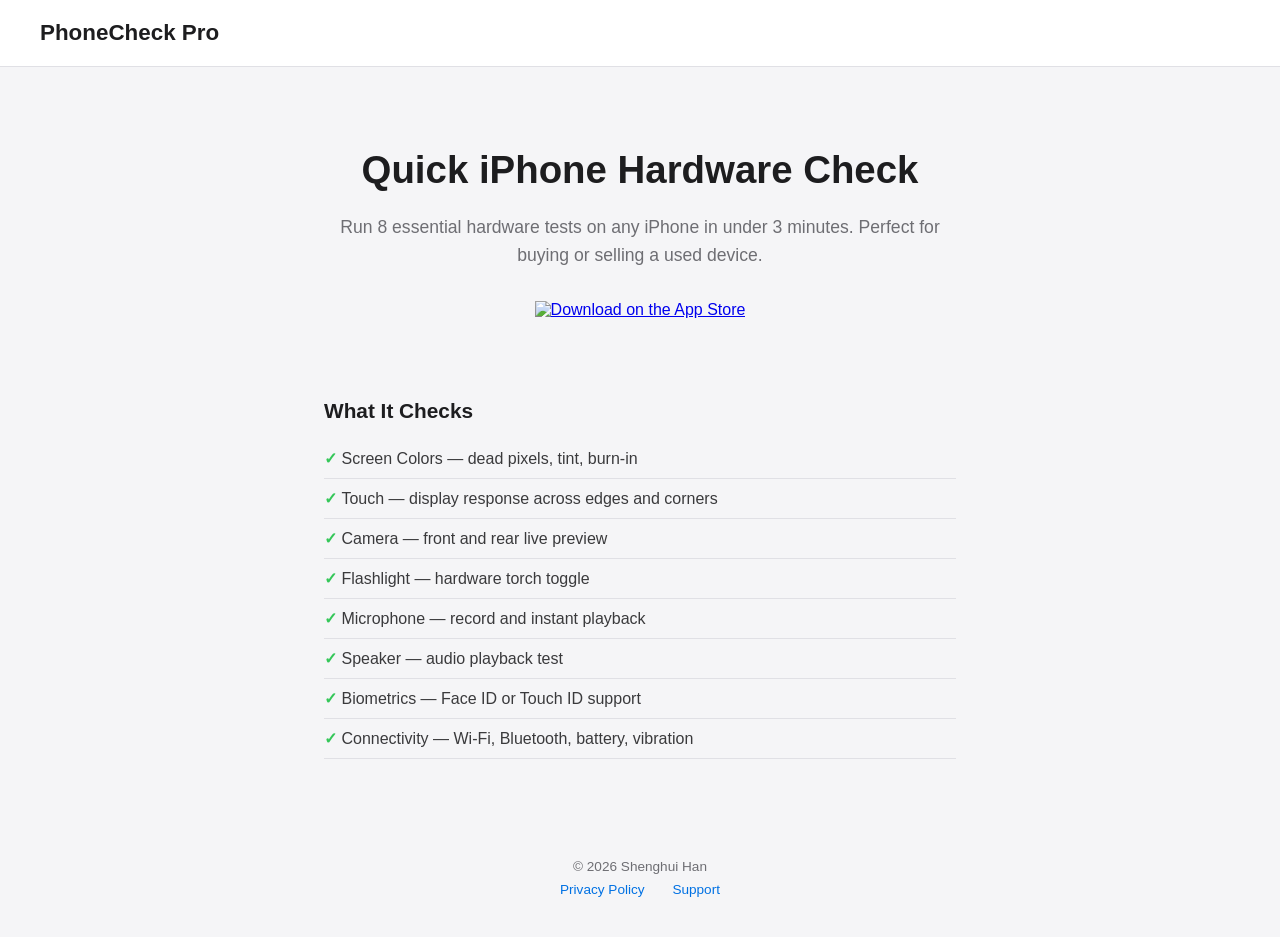
==== index.html @ a84417f9 "Initial site: index, privacy, support pages" ====
<!DOCTYPE html>
<html lang="en">
<head>
  <meta charset="UTF-8">
  <meta name="viewport" content="width=device-width, initial-scale=1.0">
  <title>PhoneCheck Pro</title>
  <style>
    * { margin: 0; padding: 0; box-sizing: border-box; }
    body { font-family: -apple-system, BlinkMacSystemFont, "Segoe UI", sans-serif; background: #f5f5f7; color: #1d1d1f; }
    header { background: #fff; padding: 20px 40px; border-bottom: 1px solid #e0e0e5; }
    header h1 { font-size: 1.4rem; font-weight: 600; }
    .hero { max-width: 680px; margin: 80px auto; padding: 0 24px; text-align: center; }
    .hero h2 { font-size: 2.4rem; font-weight: 700; line-height: 1.2; margin-bottom: 20px; }
    .hero p { font-size: 1.1rem; color: #6e6e73; line-height: 1.6; margin-bottom: 32px; }
    .badge a { display: inline-block; }
    .badge img { height: 52px; }
    .features { max-width: 680px; margin: 60px auto; padding: 0 24px; }
    .features h3 { font-size: 1.3rem; font-weight: 600; margin-bottom: 16px; }
    .features ul { list-style: none; }
    .features ul li { padding: 10px 0; border-bottom: 1px solid #e0e0e5; color: #3a3a3c; font-size: 1rem; }
    .features ul li::before { content: "✓  "; color: #34c759; font-weight: 700; }
    footer { text-align: center; padding: 40px; color: #6e6e73; font-size: 0.85rem; }
    footer a { color: #0071e3; text-decoration: none; margin: 0 12px; }
  </style>
</head>
<body>
  <header>
    <h1>PhoneCheck Pro</h1>
  </header>
  <div class="hero">
    <h2>Quick iPhone Hardware Check</h2>
    <p>Run 8 essential hardware tests on any iPhone in under 3 minutes. Perfect for buying or selling a used device.</p>
    <div class="badge">
      <a href="https://apps.apple.com/app/id" aria-label="Download on the App Store">
        <img src="https://developer.apple.com/assets/elements/badges/download-on-the-app-store.svg" alt="Download on the App Store">
      </a>
    </div>
  </div>
  <div class="features">
    <h3>What It Checks</h3>
    <ul>
      <li>Screen Colors — dead pixels, tint, burn-in</li>
      <li>Touch — display response across edges and corners</li>
      <li>Camera — front and rear live preview</li>
      <li>Flashlight — hardware torch toggle</li>
      <li>Microphone — record and instant playback</li>
      <li>Speaker — audio playback test</li>
      <li>Biometrics — Face ID or Touch ID support</li>
      <li>Connectivity — Wi-Fi, Bluetooth, battery, vibration</li>
    </ul>
  </div>
  <footer>
    <p>© 2026 Shenghui Han</p>
    <p style="margin-top:8px">
      <a href="privacy.html">Privacy Policy</a>
      <a href="support.html">Support</a>
    </p>
  </footer>
</body>
</html>
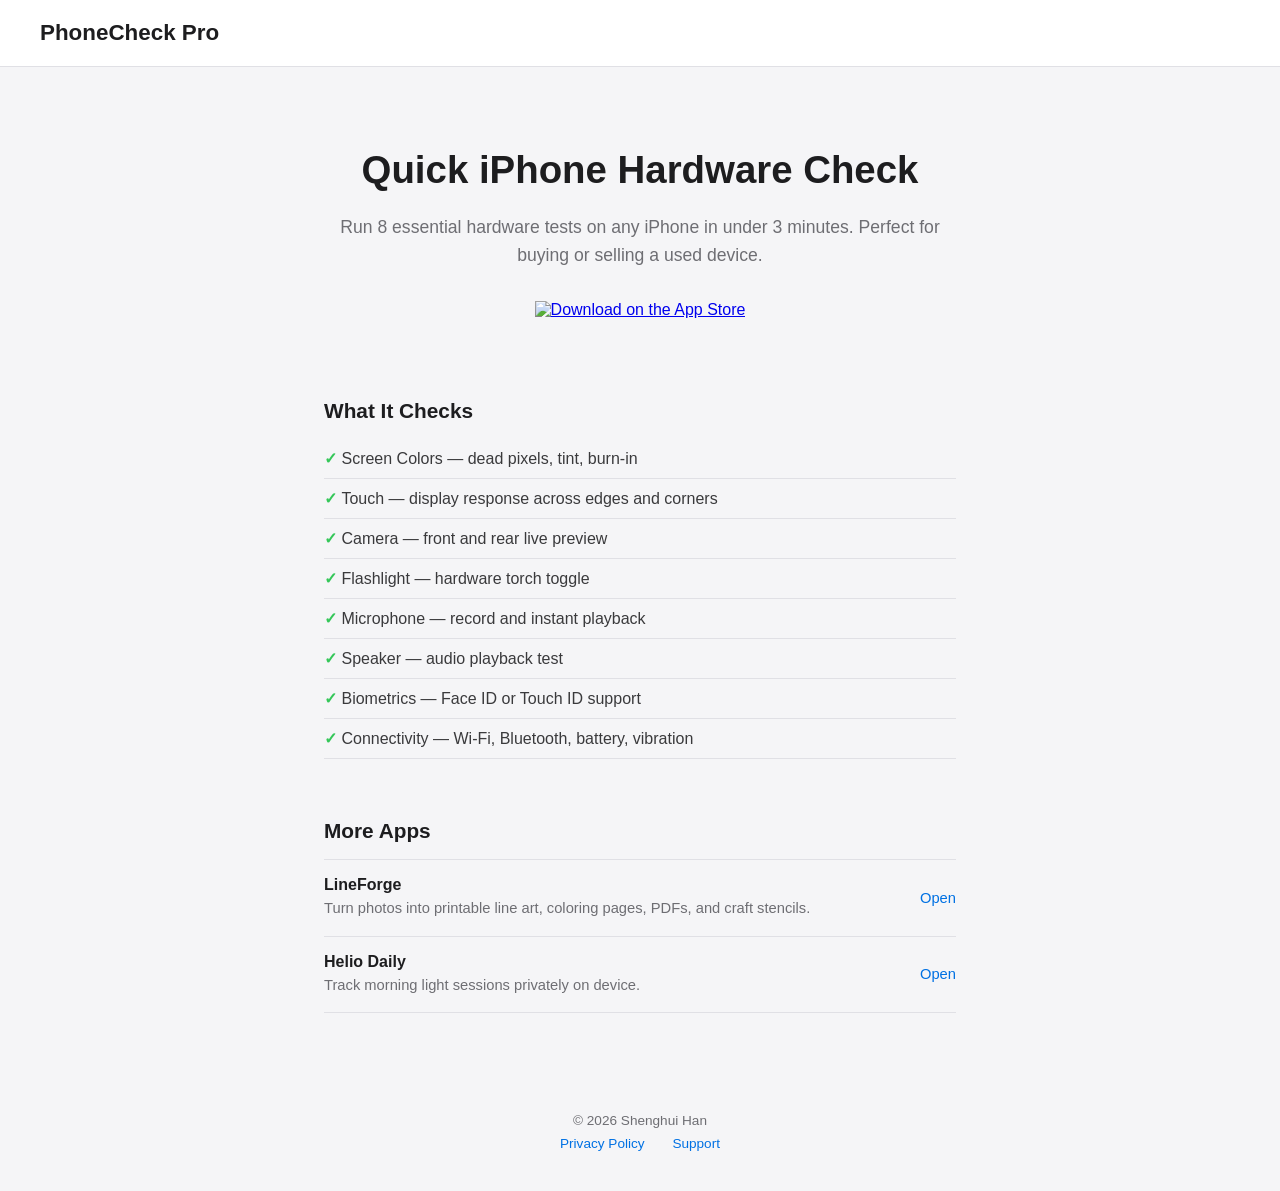
==== commit 69360eea: "feat: add LineForge app pages" ====
--- a/index.html
+++ b/index.html
@@ -19,6 +19,13 @@
     .features ul { list-style: none; }
     .features ul li { padding: 10px 0; border-bottom: 1px solid #e0e0e5; color: #3a3a3c; font-size: 1rem; }
     .features ul li::before { content: "✓  "; color: #34c759; font-weight: 700; }
+    .apps { max-width: 680px; margin: 60px auto; padding: 0 24px; }
+    .apps h3 { font-size: 1.3rem; font-weight: 600; margin-bottom: 16px; }
+    .app-list { border-top: 1px solid #e0e0e5; }
+    .app-link { display: flex; align-items: center; justify-content: space-between; gap: 16px; padding: 16px 0; border-bottom: 1px solid #e0e0e5; color: #1d1d1f; text-decoration: none; }
+    .app-link strong { display: block; font-size: 1rem; margin-bottom: 4px; }
+    .app-link span { display: block; color: #6e6e73; font-size: 0.92rem; line-height: 1.45; }
+    .app-link em { color: #0071e3; font-style: normal; font-size: 0.92rem; white-space: nowrap; }
     footer { text-align: center; padding: 40px; color: #6e6e73; font-size: 0.85rem; }
     footer a { color: #0071e3; text-decoration: none; margin: 0 12px; }
   </style>
@@ -49,6 +56,25 @@
       <li>Connectivity — Wi-Fi, Bluetooth, battery, vibration</li>
     </ul>
   </div>
+  <div class="apps">
+    <h3>More Apps</h3>
+    <div class="app-list">
+      <a class="app-link" href="lineforge/">
+        <div>
+          <strong>LineForge</strong>
+          <span>Turn photos into printable line art, coloring pages, PDFs, and craft stencils.</span>
+        </div>
+        <em>Open</em>
+      </a>
+      <a class="app-link" href="helio/">
+        <div>
+          <strong>Helio Daily</strong>
+          <span>Track morning light sessions privately on device.</span>
+        </div>
+        <em>Open</em>
+      </a>
+    </div>
+  </div>
   <footer>
     <p>© 2026 Shenghui Han</p>
     <p style="margin-top:8px">
